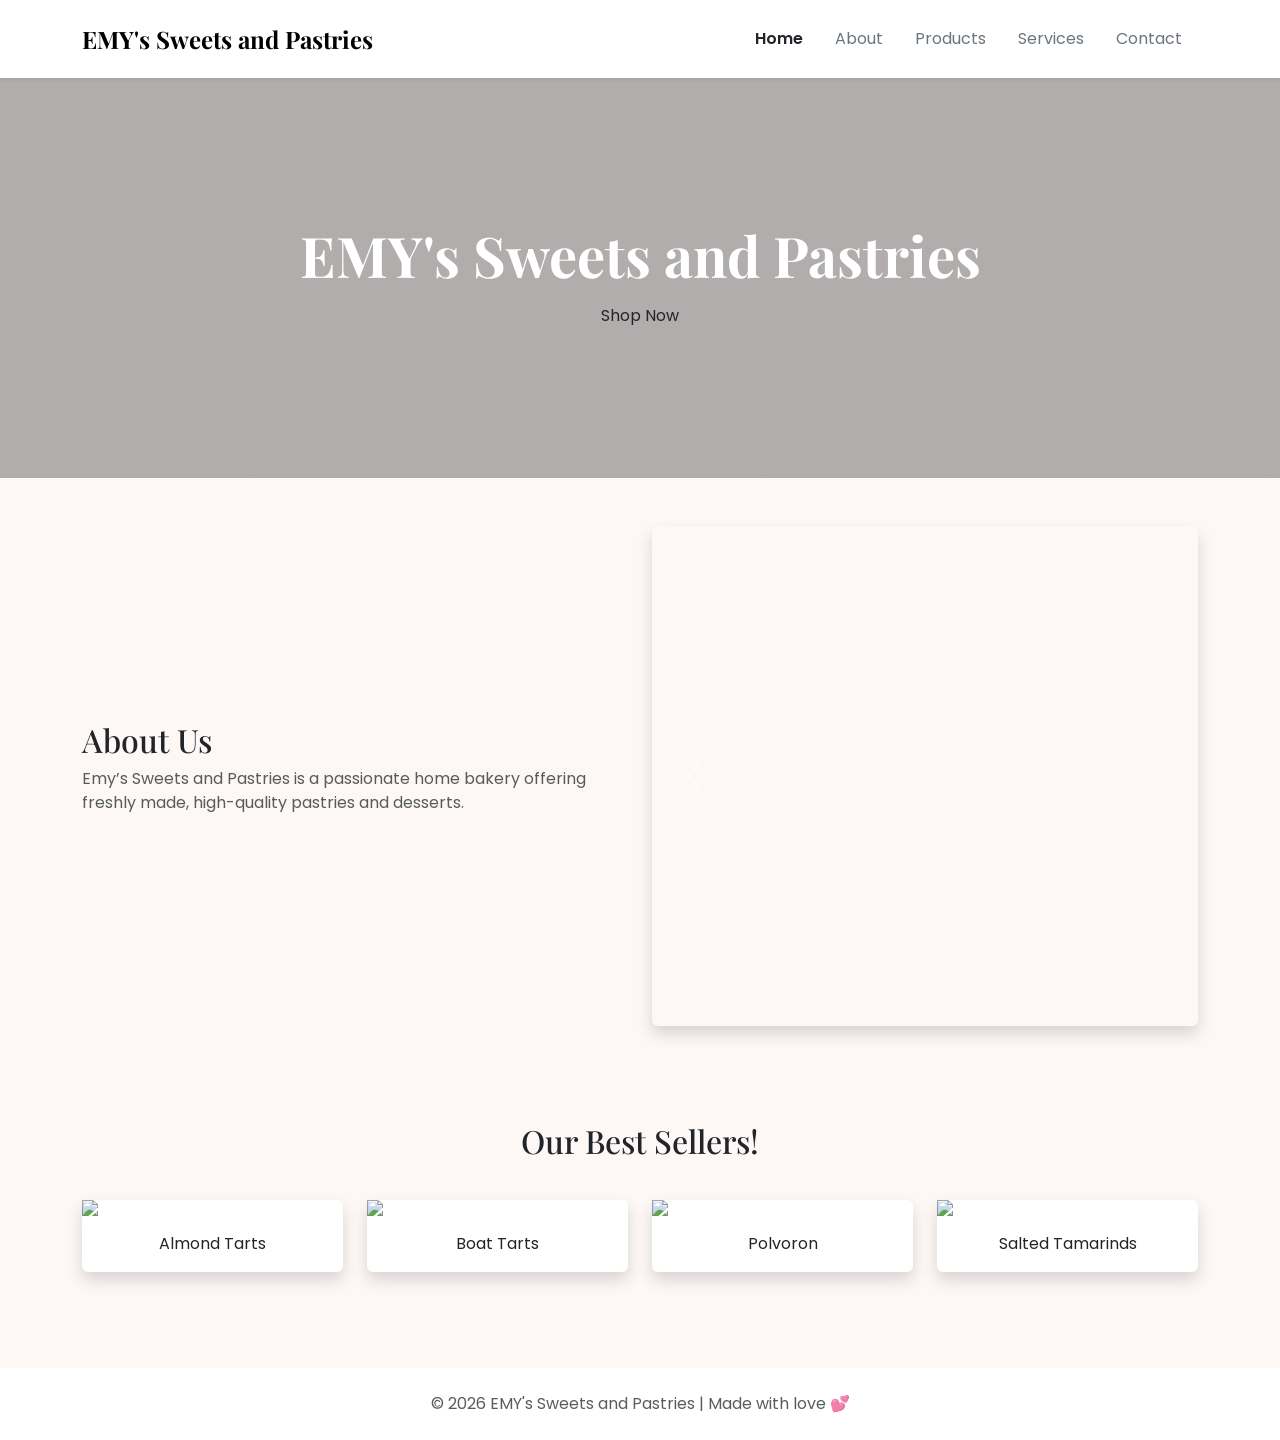
==== index.html @ 3e47c8c0 "Add files via upload" ====
<!DOCTYPE html>
<html>
<head>
<meta charset="UTF-8">
<meta name="viewport" content="width=device-width, initial-scale=1">

<!-- Bootstrap -->
<link href="https://cdn.jsdelivr.net/npm/bootstrap@5.3.3/dist/css/bootstrap.min.css" rel="stylesheet">

<!-- Premium Fonts -->
<link href="https://fonts.googleapis.com/css2?family=Playfair+Display:wght@600;700&family=Poppins:wght@300;400;500&display=swap" rel="stylesheet">

<!-- YOUR CSS -->
<link rel="stylesheet" href="style.css">

<title>EMY's Sweets and Pastries</title>
</head>

<body style="font-family: 'Poppins', sans-serif; background-color:#fdf8f6;">

<!-- NAVBAR -->
<nav class="navbar navbar-expand-lg bg-white shadow-sm py-3">
  <div class="container">

    <a class="navbar-brand fw-bold fs-4" style="font-family: 'Playfair Display', serif;">
      EMY's Sweets and Pastries
    </a>

    <button class="navbar-toggler" type="button" data-bs-toggle="collapse" data-bs-target="#nav">
      <span class="navbar-toggler-icon"></span>
    </button>

    <div class="collapse navbar-collapse" id="nav">
      <ul class="navbar-nav ms-auto">
        <li class="nav-item"><a class="nav-link px-3 fw-semibold text-dark" href="index.html">Home</a></li>
        <li class="nav-item"><a class="nav-link px-3 text-secondary" href="about.html">About</a></li>
        <li class="nav-item"><a class="nav-link px-3 text-secondary" href="products.html">Products</a></li>
        <li class="nav-item"><a class="nav-link px-3 text-secondary" href="services.html">Services</a></li>
        <li class="nav-item"><a class="nav-link px-3 text-secondary" href="contact.html">Contact</a></li>
      </ul>
    </div>

  </div>
</nav>

<!-- HERO -->
<header class="d-flex align-items-center text-center"
style="height:400px;
background:linear-gradient(rgba(0,0,0,0.3), rgba(0,0,0,0.3)), url('images/emy2.jpg');
background-size:cover;
background-position:50% 100%;
color:white;">

<div class="container">
<h1 class="display-4 fw-bold" style="font-family:'Playfair Display', serif;">
EMY's Sweets and Pastries
</h1>

<!-- FIXED BUTTON -->
<a href="products.html" class="btn btn-custom">
  Shop Now
</a>

</div>
</header>

<!-- ABOUT -->
<section class="container py-5">
<div class="row align-items-center">

<div class="col-md-6">
<h2 style="font-family:'Playfair Display', serif;">About Us</h2>
<p class="text-muted">
Emy’s Sweets and Pastries is a passionate home bakery offering freshly made, high-quality pastries and desserts.

</p>
</div>

<div class="col-md-6">
<div id="flowerCarousel" class="carousel slide" data-bs-ride="carousel">

<div class="carousel-inner rounded shadow">
<div class="carousel-item active">
<img src="images/emy2.jpg"
     class="d-block w-100"
     style="height:500px; transform:scale(1.3); object-fit:cover; object-position:left bottom;">
</div>
<div class="carousel-item">
<img src="images/emy1.jpg"
 class="d-block w-100"
 style="height:500px; transform:scale(1.8); object-fit:cover; object-position: right bottom;">
</div>
<div class="carousel-item">
<img src="images/emy1.jpg"
 class="d-block w-100"
 style="height:500px; transform:scale(1.3); object-fit:cover; object-position:right top;">

</div>
</div>

<button class="carousel-control-prev" type="button" data-bs-target="#flowerCarousel" data-bs-slide="prev">
<span class="carousel-control-prev-icon"></span>
</button>

<button class="carousel-control-next" type="button" data-bs-target="#flowerCarousel" data-bs-slide="next">
<span class="carousel-control-next-icon"></span>
</button>

</div>
</div>

</div>
</section>

<!-- PRODUCTS -->
<section class="container text-center py-5">
<h2 style="font-family:'Playfair Display', serif;">Our Best Sellers!</h2>

<div class="row g-4 mt-3">
<div class="col-md-3">
<div class="card shadow border-0">
<img src="images/almondtart.jpg" class="img-fluid">
<div class="p-3">Almond Tarts</div>
</div>
</div>

<div class="col-md-3">
<div class="card shadow border-0">
<img src="images/boattart.jpg" class="img-fluid">
<div class="p-3">Boat Tarts</div>
</div>
</div>

<div class="col-md-3">
<div class="card shadow border-0">
<img src="images/polvoron.jpg" class="img-fluid">
<div class="p-3">Polvoron</div>
</div>
</div>

<div class="col-md-3">
<div class="card shadow border-0">
<img src="images/tamarindsalted.jpg" class="img-fluid">
<div class="p-3">Salted Tamarinds</div>
</div>
</div>

</div>
</section>

<!-- FOOTER -->
<footer class="text-center p-4 mt-5" style="background:#fff;">
<p class="text-muted mb-0">© 2026 EMY's Sweets and Pastries | Made with love 💕</p>
</footer>

<script src="https://cdn.jsdelivr.net/npm/bootstrap@5.3.3/dist/js/bootstrap.bundle.min.js"></script>
</body>
</html>
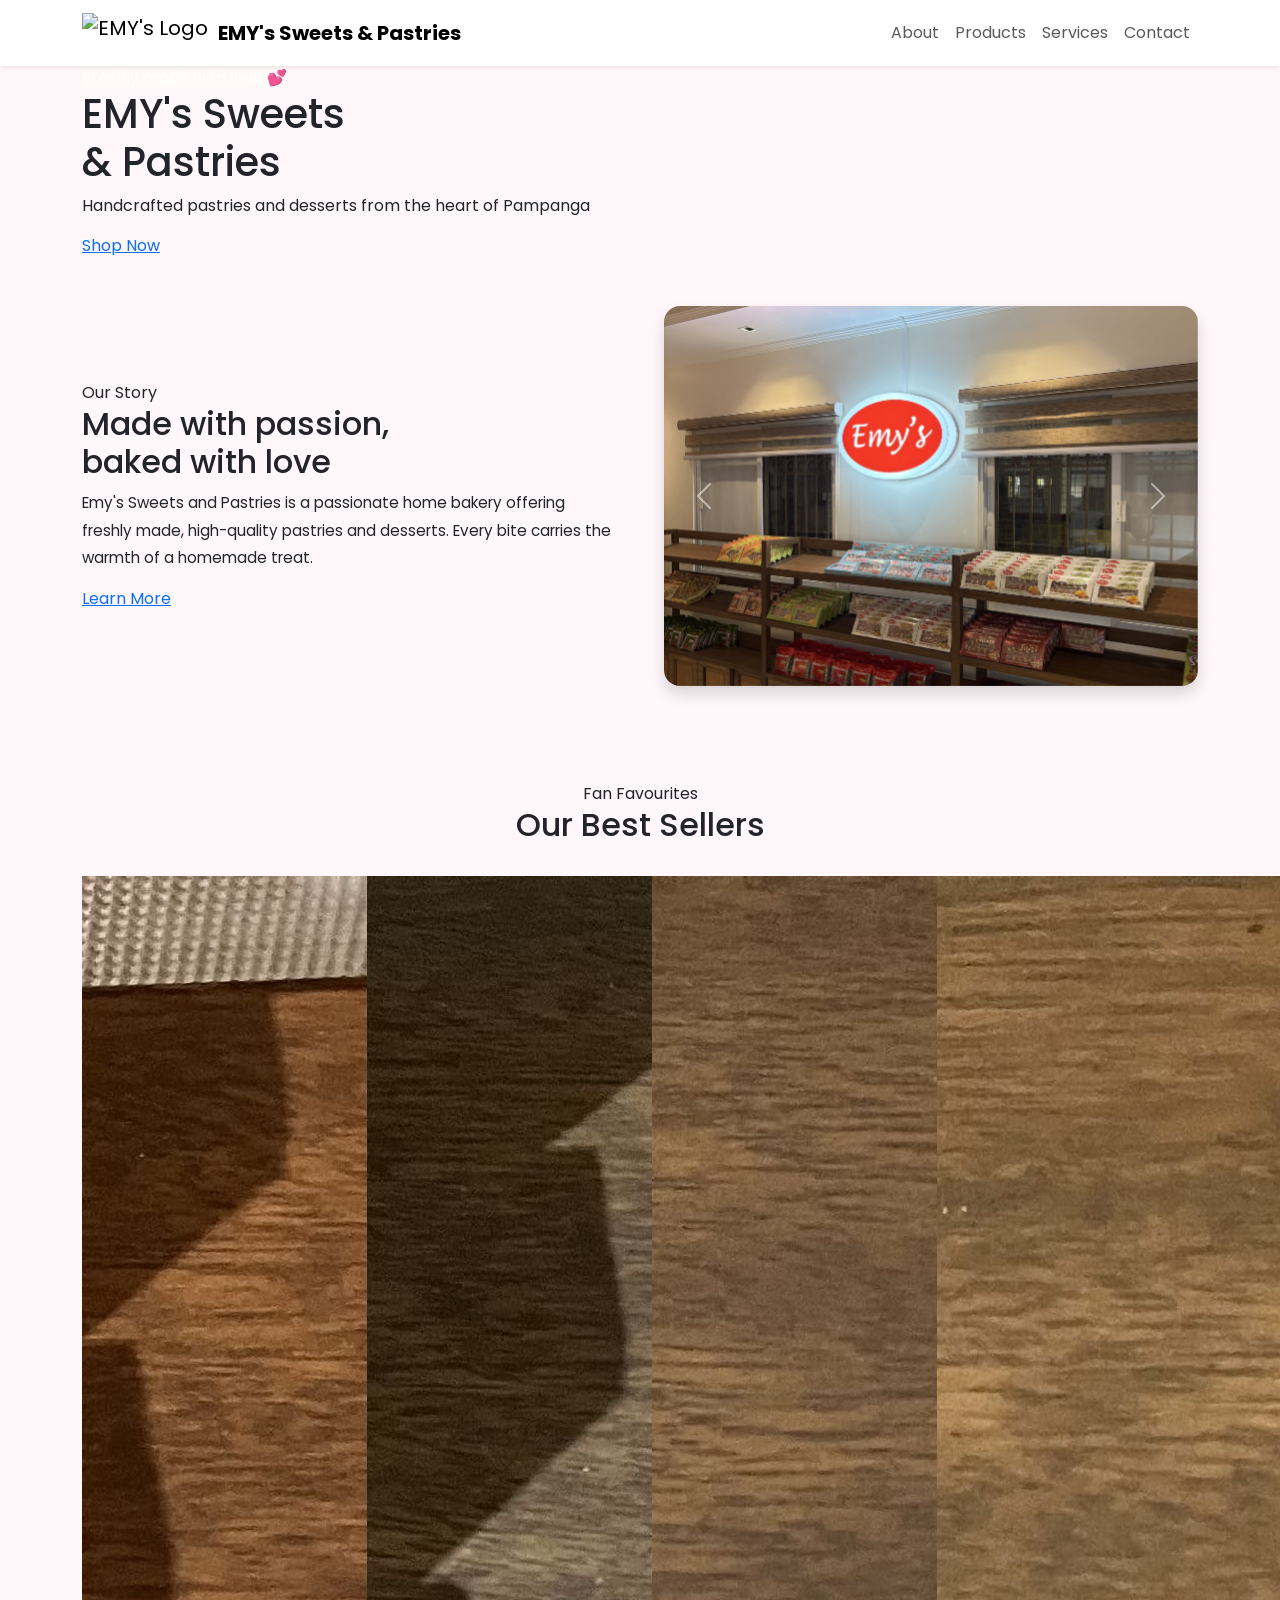
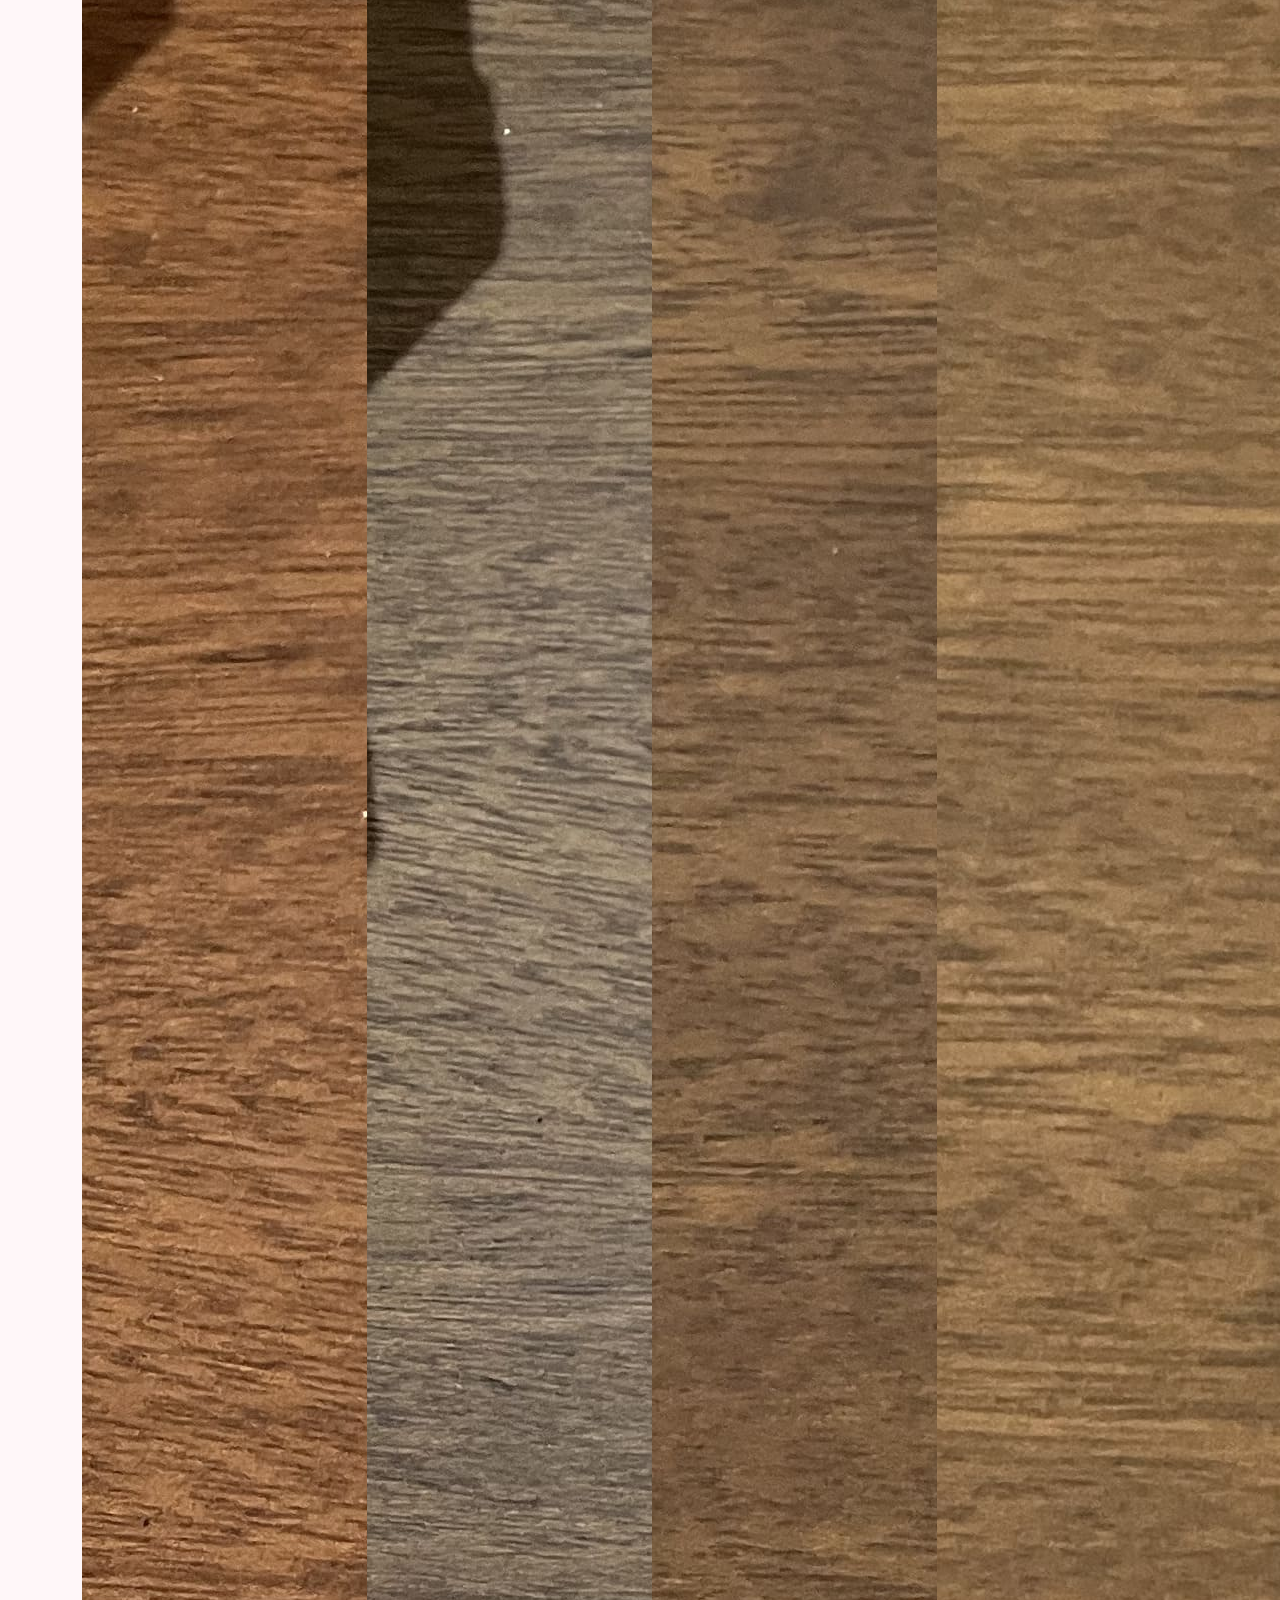
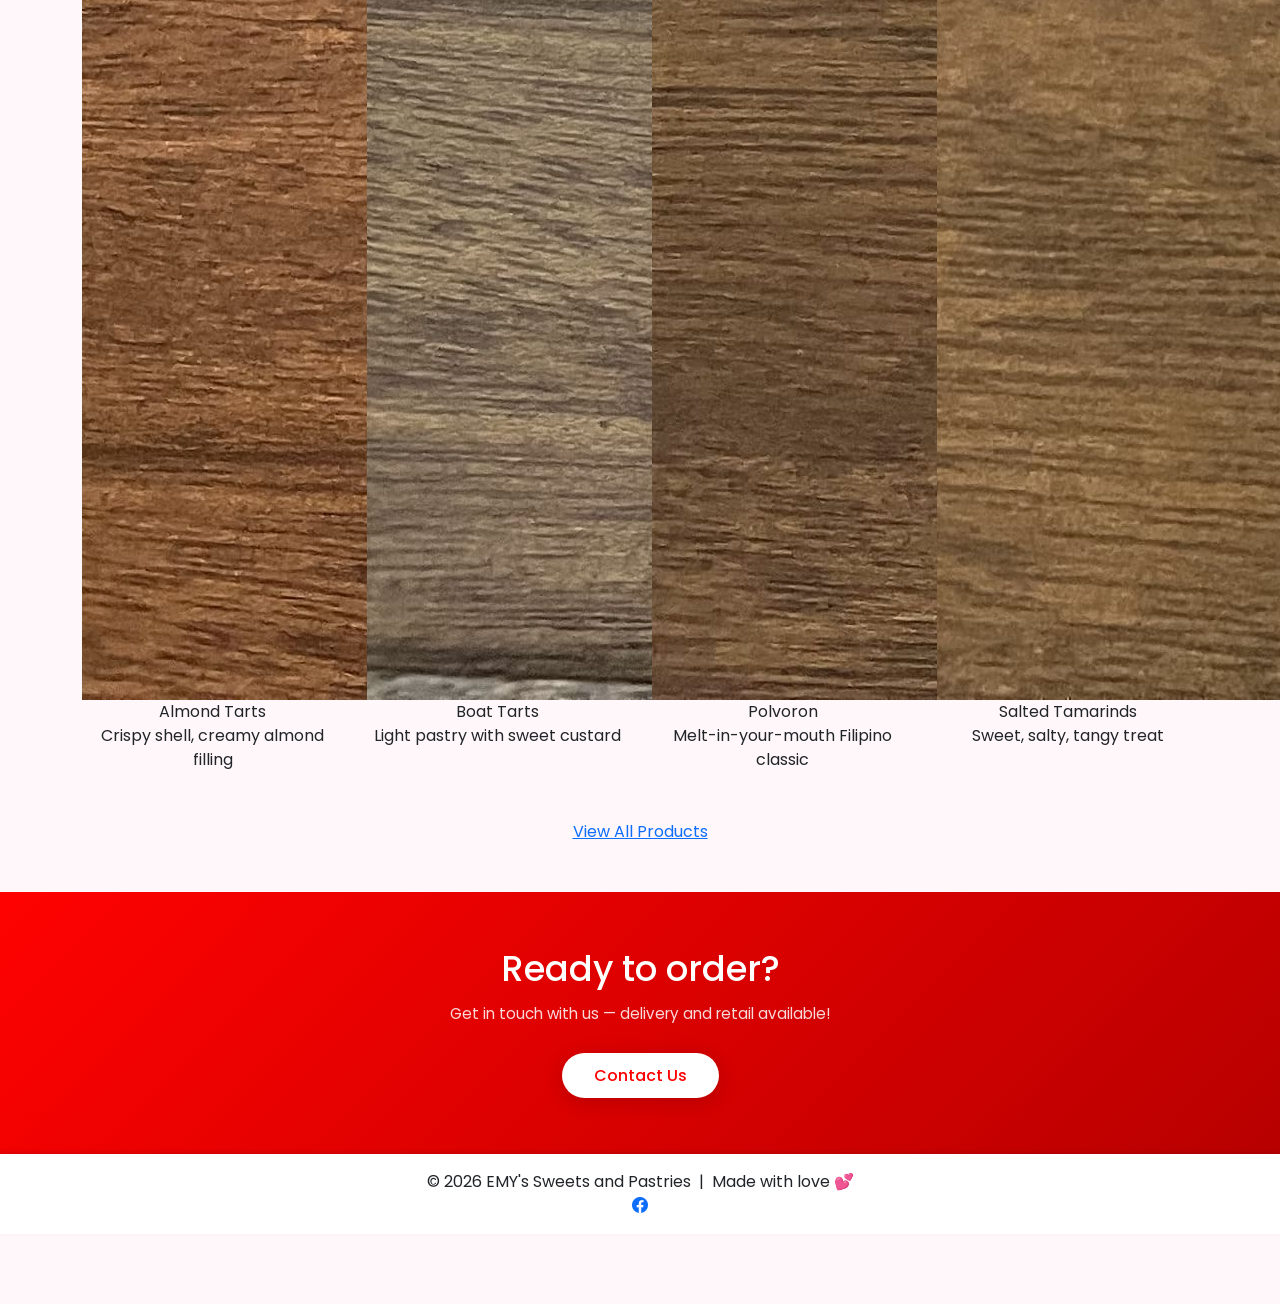
==== commit 42c69037: "Update index.html" ====
--- a/index.html
+++ b/index.html
@@ -1,158 +1,182 @@
 <!DOCTYPE html>
-<html>
+<html lang="en">
 <head>
-<meta charset="UTF-8">
-<meta name="viewport" content="width=device-width, initial-scale=1">
+  <meta charset="UTF-8">
+  <meta name="viewport" content="width=device-width, initial-scale=1">
+  <meta name="description" content="EMY's Sweets and Pastries — freshly made, high-quality pastries and desserts from San Fernando, Pampanga.">
 
-<!-- Bootstrap -->
-<link href="https://cdn.jsdelivr.net/npm/bootstrap@5.3.3/dist/css/bootstrap.min.css" rel="stylesheet">
+  <title>EMY's Sweets and Pastries</title>
 
-<!-- Premium Fonts -->
-<link href="https://fonts.googleapis.com/css2?family=Playfair+Display:wght@600;700&family=Poppins:wght@300;400;500&display=swap" rel="stylesheet">
+  <link rel="icon" type="image/png" href="images/emyslogoo.png">
 
-<!-- YOUR CSS -->
-<link rel="stylesheet" href="style.css">
+  <link href="https://cdn.jsdelivr.net/npm/bootstrap@5.3.3/dist/css/bootstrap.min.css" rel="stylesheet">
 
-<title>EMY's Sweets and Pastries</title>
+  <link href="https://fonts.googleapis.com/css2?family=Playfair+Display:wght@600;700&family=Poppins:wght@300;400;500&display=swap" rel="stylesheet">
+
+  <link rel="stylesheet" href="https://cdn.jsdelivr.net/npm/bootstrap-icons@1.11.3/font/bootstrap-icons.css">
+
+  <link rel="stylesheet" href="style.css">
+
+  <style>
+    :root{
+      --rose: #fe0201;
+      --rose-dark: #b80000;
+    }
+  </style>
 </head>
 
-<body style="font-family: 'Poppins', sans-serif; background-color:#fdf8f6;">
+<body>
 
-<!-- NAVBAR -->
-<nav class="navbar navbar-expand-lg bg-white shadow-sm py-3">
+<nav class="navbar navbar-expand-lg sticky-top bg-white shadow-sm">
   <div class="container">
 
-    <a class="navbar-brand fw-bold fs-4" style="font-family: 'Playfair Display', serif;">
-      EMY's Sweets and Pastries
+    <a class="navbar-brand d-flex align-items-center" href="index.html">
+      <img src="images/emyslogoo.png" alt="EMY's Logo" style="height: 40px; width: auto; margin-right: 10px;">
+      <span class="fw-bold">EMY's Sweets & Pastries</span>
     </a>
 
-    <button class="navbar-toggler" type="button" data-bs-toggle="collapse" data-bs-target="#nav">
+    <button class="navbar-toggler" type="button" data-bs-toggle="collapse" data-bs-target="#navMenu"
+      aria-controls="navMenu" aria-expanded="false" aria-label="Toggle navigation">
       <span class="navbar-toggler-icon"></span>
     </button>
 
-    <div class="collapse navbar-collapse" id="nav">
+    <div class="collapse navbar-collapse" id="navMenu">
       <ul class="navbar-nav ms-auto">
-        <li class="nav-item"><a class="nav-link px-3 fw-semibold text-dark" href="index.html">Home</a></li>
-        <li class="nav-item"><a class="nav-link px-3 text-secondary" href="about.html">About</a></li>
-        <li class="nav-item"><a class="nav-link px-3 text-secondary" href="products.html">Products</a></li>
-        <li class="nav-item"><a class="nav-link px-3 text-secondary" href="services.html">Services</a></li>
-        <li class="nav-item"><a class="nav-link px-3 text-secondary" href="contact.html">Contact</a></li>
+        <li class="nav-item">
+          <a class="nav-link" href="about.html">About</a>
+        </li>
+        <li class="nav-item">
+          <a class="nav-link" href="products.html">Products</a>
+        </li>
+        <li class="nav-item">
+          <a class="nav-link" href="services.html">Services</a>
+        </li>
+        <li class="nav-item">
+          <a class="nav-link" href="contact.html">Contact</a>
+        </li>
       </ul>
     </div>
 
   </div>
 </nav>
 
-<!-- HERO -->
-<header class="d-flex align-items-center text-center"
-style="height:400px;
-background:linear-gradient(rgba(0,0,0,0.3), rgba(0,0,0,0.3)), url('images/emy2.jpg');
-background-size:cover;
-background-position:50% 100%;
-color:white;">
-
-<div class="container">
-<h1 class="display-4 fw-bold" style="font-family:'Playfair Display', serif;">
-EMY's Sweets and Pastries
-</h1>
-
-<!-- FIXED BUTTON -->
-<a href="products.html" class="btn btn-custom">
-  Shop Now
-</a>
-
-</div>
+<header class="hero">
+  <div class="hero-bg" style="background-image: url('images/emy2.jpg');"></div>
+  <div class="hero-content">
+    <div class="container">
+      <span class="badge-rose" style="background:rgba(255,255,255,.2);color:#fff;margin-bottom:.75rem;">Freshly made with love 💕</span>
+      <h1>EMY's Sweets<br>&amp; Pastries</h1>
+      <p>Handcrafted pastries and desserts from the heart of Pampanga</p>
+      <a href="products.html" class="btn-rose">Shop Now</a>
+    </div>
+  </div>
 </header>
 
-<!-- ABOUT -->
-<section class="container py-5">
-<div class="row align-items-center">
-
-<div class="col-md-6">
-<h2 style="font-family:'Playfair Display', serif;">About Us</h2>
-<p class="text-muted">
-Emy’s Sweets and Pastries is a passionate home bakery offering freshly made, high-quality pastries and desserts.
-
-</p>
-</div>
-
-<div class="col-md-6">
-<div id="flowerCarousel" class="carousel slide" data-bs-ride="carousel">
-
-<div class="carousel-inner rounded shadow">
-<div class="carousel-item active">
-<img src="images/emy2.jpg"
-     class="d-block w-100"
-     style="height:500px; transform:scale(1.3); object-fit:cover; object-position:left bottom;">
-</div>
-<div class="carousel-item">
-<img src="images/emy1.jpg"
- class="d-block w-100"
- style="height:500px; transform:scale(1.8); object-fit:cover; object-position: right bottom;">
-</div>
-<div class="carousel-item">
-<img src="images/emy1.jpg"
- class="d-block w-100"
- style="height:500px; transform:scale(1.3); object-fit:cover; object-position:right top;">
-
-</div>
-</div>
-
-<button class="carousel-control-prev" type="button" data-bs-target="#flowerCarousel" data-bs-slide="prev">
-<span class="carousel-control-prev-icon"></span>
-</button>
-
-<button class="carousel-control-next" type="button" data-bs-target="#flowerCarousel" data-bs-slide="next">
-<span class="carousel-control-next-icon"></span>
-</button>
-
-</div>
-</div>
-
-</div>
+<section class="py-5" style="background:var(--white);">
+  <div class="container">
+    <div class="row align-items-center g-5">
+      <div class="col-md-6">
+        <span class="badge-rose">Our Story</span>
+        <h2 class="section-title">Made with passion,<br>baked with love</h2>
+        <span class="divider" style="margin:0 0 1rem;"></span>
+        <p style="color:var(--muted);line-height:1.8;font-size:.95rem;">
+          Emy's Sweets and Pastries is a passionate home bakery offering freshly made,
+          high-quality pastries and desserts. Every bite carries the warmth of a homemade treat.
+        </p>
+        <a href="about.html" class="btn-outline-rose mt-3">Learn More</a>
+      </div>
+      <div class="col-md-6">
+        <div id="homeCarousel" class="carousel slide" data-bs-ride="carousel">
+          <div class="carousel-inner rounded-4 shadow">
+            <div class="carousel-item active">
+              <img src="images/emy2.jpg" alt="Emy's bakery display" class="d-block w-100" style="height:380px;object-fit:cover;object-position:center right;">
+            </div>
+            <div class="carousel-item">
+              <img src="images/emy1.jpg" alt="Freshly baked pastries" class="d-block w-100" style="height:380px;object-fit:cover;object-position:center bottom;">
+            </div>
+          </div>
+          <button class="carousel-control-prev" type="button" data-bs-target="#homeCarousel" data-bs-slide="prev" aria-label="Previous slide">
+            <span class="carousel-control-prev-icon"></span>
+          </button>
+          <button class="carousel-control-next" type="button" data-bs-target="#homeCarousel" data-bs-slide="next" aria-label="Next slide">
+            <span class="carousel-control-next-icon"></span>
+          </button>
+        </div>
+      </div>
+    </div>
+  </div>
 </section>
 
-<!-- PRODUCTS -->
-<section class="container text-center py-5">
-<h2 style="font-family:'Playfair Display', serif;">Our Best Sellers!</h2>
-
-<div class="row g-4 mt-3">
-<div class="col-md-3">
-<div class="card shadow border-0">
-<img src="images/almondtart.jpg" class="img-fluid">
-<div class="p-3">Almond Tarts</div>
-</div>
-</div>
-
-<div class="col-md-3">
-<div class="card shadow border-0">
-<img src="images/boattart.jpg" class="img-fluid">
-<div class="p-3">Boat Tarts</div>
-</div>
-</div>
-
-<div class="col-md-3">
-<div class="card shadow border-0">
-<img src="images/polvoron.jpg" class="img-fluid">
-<div class="p-3">Polvoron</div>
-</div>
-</div>
-
-<div class="col-md-3">
-<div class="card shadow border-0">
-<img src="images/tamarindsalted.jpg" class="img-fluid">
-<div class="p-3">Salted Tamarinds</div>
-</div>
-</div>
-
-</div>
+<section class="py-5" style="background:var(--cream);">
+  <div class="container text-center">
+    <span class="badge-rose">Fan Favourites</span>
+    <h2 class="section-title">Our Best Sellers</h2>
+    <span class="divider"></span>
+    <div class="row g-4 mt-1">
+      <div class="col-sm-6 col-md-3">
+        <div class="product-card">
+          <img src="images/almondtart.jpg" alt="Almond Tarts">
+          <div class="card-body">
+            <div class="card-title">Almond Tarts</div>
+            <p class="card-text">Crispy shell, creamy almond filling</p>
+          </div>
+        </div>
+      </div>
+      <div class="col-sm-6 col-md-3">
+        <div class="product-card">
+          <img src="images/boattart.jpg" alt="Boat Tarts">
+          <div class="card-body">
+            <div class="card-title">Boat Tarts</div>
+            <p class="card-text">Light pastry with sweet custard</p>
+          </div>
+        </div>
+      </div>
+      <div class="col-sm-6 col-md-3">
+        <div class="product-card">
+          <img src="images/polvoron.jpg" alt="Polvoron">
+          <div class="card-body">
+            <div class="card-title">Polvoron</div>
+            <p class="card-text">Melt-in-your-mouth Filipino classic</p>
+          </div>
+        </div>
+      </div>
+      <div class="col-sm-6 col-md-3">
+        <div class="product-card">
+          <img src="images/tamarindsalted.jpg" alt="Salted Tamarinds">
+          <div class="card-body">
+            <div class="card-title">Salted Tamarinds</div>
+            <p class="card-text">Sweet, salty, tangy treat</p>
+          </div>
+        </div>
+      </div>
+    </div>
+    <a href="products.html" class="btn-rose mt-5 d-inline-block">View All Products</a>
+  </div>
 </section>
 
-<!-- FOOTER -->
-<footer class="text-center p-4 mt-5" style="background:#fff;">
-<p class="text-muted mb-0">© 2026 EMY's Sweets and Pastries | Made with love 💕</p>
+<section style="background:linear-gradient(135deg,var(--rose) 0%,var(--rose-dark) 100%);padding:3.5rem 1rem;text-align:center;">
+  <div class="container">
+    <h2 style="font-family:var(--font-display);color:#fff;font-size:clamp(1.5rem,4vw,2.2rem);margin-bottom:.75rem;">Ready to order?</h2>
+    <p style="color:rgba(255,255,255,.85);margin-bottom:1.75rem;font-size:.95rem;">Get in touch with us — delivery and retail available!</p>
+    <a href="contact.html" style="background:#fff;color:var(--rose);border-radius:50px;padding:.65rem 2rem;font-weight:500;text-decoration:none;box-shadow:0 4px 20px rgba(0,0,0,.15);display:inline-block;transition:.3s ease;">Contact Us</a>
+  </div>
+</section>
+
+<footer class="footer py-3">
+  <div class="container position-relative text-center">
+    <p class="mb-0">
+      © 2026 EMY's Sweets and Pastries &nbsp;|&nbsp; Made with love 💕
+    </p>
+
+    <div class="footer-icons">
+      <a href="https://www.facebook.com/EmysSweetsAndPastries" target="_blank" class="footer-icon">
+        <i class="bi bi-facebook"></i>
+      </a>
+    </div>
+  </div>
 </footer>
 
 <script src="https://cdn.jsdelivr.net/npm/bootstrap@5.3.3/dist/js/bootstrap.bundle.min.js"></script>
+
 </body>
-</html>+</html>
--- a/style.css
+++ b/style.css
@@ -0,0 +1,116 @@
+/* =======================
+   BASE STYLES
+======================= */
+body {
+  font-family: 'Poppins', sans-serif;
+  background-color: #fff7f9;
+  margin: 0;
+  padding-bottom: 70px;
+}
+
+/* =======================
+   NAVBAR
+======================= */
+.navbar {
+  background: #fff;
+}
+
+.navbar-toggler {
+  border: none;
+}
+
+.navbar-toggler:focus {
+  box-shadow: none;
+}
+
+/* =======================
+   BUTTONS
+======================= */
+.btn-custom {
+  background-color: #ff0000 !important;
+  color: white !important;
+  border-radius: 30px;
+  padding: 10px 25px;
+  border: none;
+  display: inline-block;
+  text-decoration: none;
+  transition: all 0.3s ease;
+}
+
+.btn-custom:hover {
+  background-color: #cc0000 !important;
+  transform: scale(1.05);
+}
+
+/* =======================
+   CARDS
+======================= */
+.card {
+  border: none;
+  border-radius: 20px;
+  overflow: hidden;
+  transition: 0.3s;
+}
+
+.card:hover {
+  transform: translateY(-10px);
+  box-shadow: 0 10px 25px rgba(0,0,0,0.1);
+}
+
+.service-card {
+  transition: all 0.3s ease;
+  cursor: pointer;
+}
+
+.service-card:hover {
+  transform: translateY(-8px);
+  box-shadow: 0 12px 25px rgba(0,0,0,0.15);
+}
+
+/* =======================
+   IMAGES
+======================= */
+img {
+  transition: transform 0.2s ease;
+}
+
+img:hover {
+  transform: scale(1.02);
+}
+
+/* =======================
+   MODAL (POPUP DESIGN)
+======================= */
+.modal-content {
+  border-radius: 20px;
+  border: none;
+}
+
+.modal-body {
+  padding: 20px;
+}
+
+/* Product image inside modal */
+#modalImage {
+  width: 100%;
+  height: 120px;
+  object-fit: cover;
+}
+
+/* Quantity input */
+#quantity {
+  border-radius: 10px;
+  text-align: center;
+}
+
+/* =======================
+   FOOTER
+======================= */
+footer {
+  background: #fff;
+  padding: 20px;
+  text-align: center;
+  position: relative;
+  width: 100%;
+  box-shadow: 0 -2px 5px rgba(0,0,0,0.1);
+}
